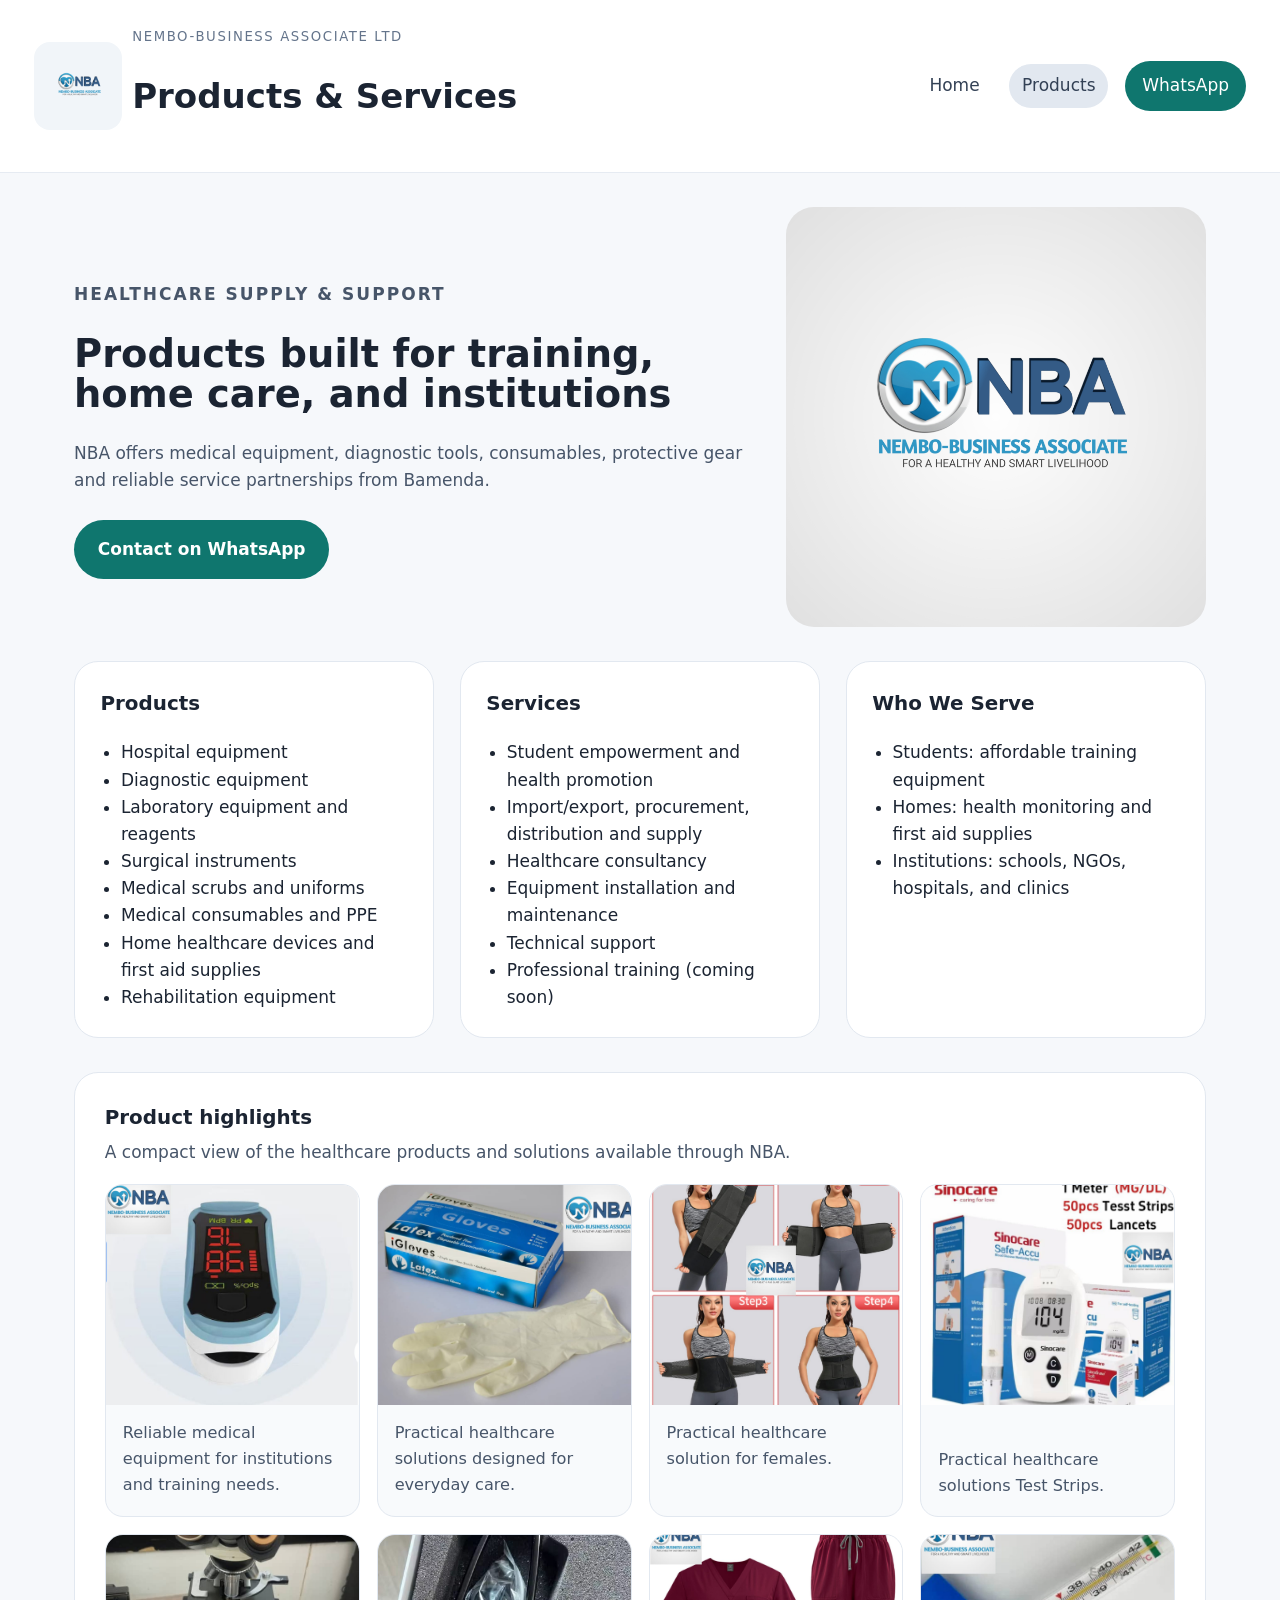
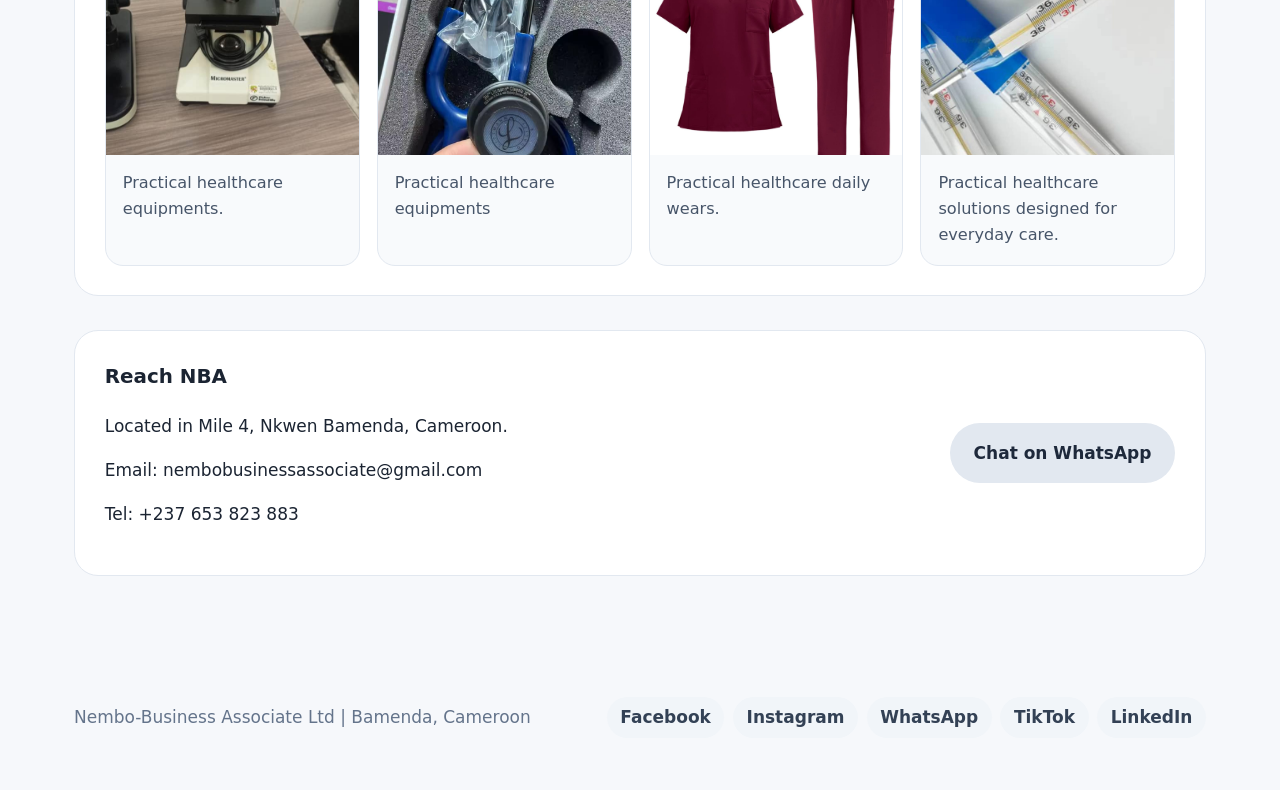
==== product.html @ 727a8948 "business portfolio site" ====
<!DOCTYPE html>
<html lang="en">
<head>
    <meta charset="UTF-8">
    <meta name="viewport" content="width=device-width, initial-scale=1.0">
    <title>NBA Products & Services</title>
    <link rel="stylesheet" href="product.css">
</head>
<body>
    <header class="site-header">
        <div class="brand">
            <img src="../Images/NBA/logo/1001466502.png" alt="NBA logo" class="logo">
            <div>
                <p class="eyebrow">Nembo-Business Associate Ltd</p>
                <h1>Products &amp; Services</h1>
            </div>
        </div>
        <nav>
            <a href="index.html" class="nav-link">Home</a>
            <a href="product.html" class="nav-link active">Products</a>
            <a href="https://wa.me/c/237653823883" class="nav-cta" target="_blank" rel="noopener">WhatsApp</a>
        </nav>
    </header>

    <main>
        <section class="hero">
            <div>
                <p class="tagline">Healthcare Supply &amp; Support</p>
                <h2>Products built for training, home care, and institutions</h2>
                <p>NBA offers medical equipment, diagnostic tools, consumables, protective gear and reliable service partnerships from Bamenda.</p>
                <a href="https://wa.me/c/237653823883" class="button" target="_blank" rel="noopener">Contact on WhatsApp</a>
            </div>
            <img src="../Images/NBA/logo/1001466498.jpg" alt="Healthcare supplies" class="hero-image">
        </section>

        <section class="info-grid">
            <article>
                <h3>Products</h3>
                <ul>
                    <li>Hospital equipment</li>
                    <li>Diagnostic equipment</li>
                    <li>Laboratory equipment and reagents</li>
                    <li>Surgical instruments</li>
                    <li>Medical scrubs and uniforms</li>
                    <li>Medical consumables and PPE</li>
                    <li>Home healthcare devices and first aid supplies</li>
                    <li>Rehabilitation equipment</li>
                </ul>
            </article>
            <article>
                <h3>Services</h3>
                <ul>
                    <li>Student empowerment and health promotion</li>
                    <li>Import/export, procurement, distribution and supply</li>
                    <li>Healthcare consultancy</li>
                    <li>Equipment installation and maintenance</li>
                    <li>Technical support</li>
                    <li>Professional training (coming soon)</li>
                </ul>
            </article>
            <article>
                <h3>Who We Serve</h3>
                <ul>
                    <li>Students: affordable training equipment</li>
                    <li>Homes: health monitoring and first aid supplies</li>
                    <li>Institutions: schools, NGOs, hospitals, and clinics</li>
                </ul>
            </article>
        </section>

        <section class="product-preview">
            <div class="preview-heading">
                <h3>Product highlights</h3>
                <p>A compact view of the healthcare products and solutions available through NBA.</p>
            </div>
            <div class="preview-grid">
                <figure class="preview-card">
                    <img src="../Images/NBA/6.jpg" alt="Healthcare equipment for clinics and training">
                    <figcaption>Reliable medical equipment for institutions and training needs.</figcaption>
                </figure>
                <figure class="preview-card">
                    <img src="../Images/NBA/5.jpg" alt="Healthcare support and services">
                    <figcaption>Practical healthcare solutions designed for everyday care.</figcaption>
                </figure>
                <figure class="preview-card">
                    <img src="../Images/NBA/9.jpg" alt="Healthcare support and services">
                    <figcaption>Practical healthcare solution for females.</figcaption>
                </figure>
                <figure class="preview-card">
                    <img src="../Images/NBA/10.jpg" alt="Healthcare support and services"><br>
                    <figcaption>Practical healthcare solutions Test Strips.</figcaption>
                </figure>
                <figure class="preview-card">
                    <img src="../Images/NBA/11.jpg" alt="Healthcare support and services">
                    <figcaption>Practical healthcare equipments.</figcaption>
                </figure>
                <figure class="preview-card">
                    <img src="../Images/NBA/12.jpg" alt="Healthcare support and services">
                    <figcaption>Practical healthcare equipments</figcaption>
                </figure>
                <figure class="preview-card">
                    <img src="../Images/NBA/15.jpg" alt="Healthcare support and services">
                    <figcaption>Practical healthcare  daily wears.</figcaption>
                </figure>
                <figure class="preview-card">
                    <img src="../Images/NBA/16.jpg" alt="Healthcare support and services">
                    <figcaption>Practical healthcare solutions designed for everyday care.</figcaption>
                </figure>
            </div>
        </section>

        <section class="contact-card">
            <div>
                <h3>Reach NBA</h3>
                <p>Located in Mile 4, Nkwen Bamenda, Cameroon.</p>
                <p>Email: nembobusinessassociate@gmail.com</p>
                <p>Tel: +237 653 823 883</p>
            </div>
            <a href="https://wa.me/c/237653823883" class="button button-secondary" target="_blank" rel="noopener">Chat on WhatsApp</a>
        </section>
    </main>

    <footer>
        <div class="footer-inner">
            <p>Nembo-Business Associate Ltd | Bamenda, Cameroon</p>
            <div class="social-links" aria-label="Social links">
                <a href="https://www.facebook.com/profile.php?id=61577928854134" class="social-link" target="_blank" rel="noopener">Facebook</a>
                <a href="https://www.instagram.com/nembo.business.a?igsh=cGY2MDh4c25hNTI1" class="social-link" target="_blank" rel="noopener">Instagram</a>
                <a href="https://wa.me/c/237653823883" class="social-link" target="_blank" rel="noopener">WhatsApp</a>
                <a href="https://vm.tiktok.com/ZS9rPEsD6EaJ1-4Q9JV/" class="social-link" target="_blank" rel="noopener">TikTok</a>
                <a href="https://www.linkedin.com/company/nembo-business-associate-nba/" class="social-link" target="_blank" rel="noopener">LinkedIn</a>
            </div>
        </div>
    </footer>

    <div id="lightbox" class="lightbox" aria-hidden="true">
        <button class="lightbox-close" type="button" aria-label="Close image">×</button>
        <img id="lightbox-image" src="" alt="Expanded view">
    </div>

    <script>
        const previewCards = document.querySelectorAll('.preview-card');
        const lightbox = document.getElementById('lightbox');
        const lightboxImage = document.getElementById('lightbox-image');
        const closeButton = document.querySelector('.lightbox-close');

        previewCards.forEach(card => {
            card.addEventListener('click', () => {
                const img = card.querySelector('img');
                lightboxImage.src = img.src;
                lightboxImage.alt = img.alt;
                lightbox.classList.add('active');
                lightbox.setAttribute('aria-hidden', 'false');
            });
        });

        const closeLightbox = () => {
            lightbox.classList.remove('active');
            lightbox.setAttribute('aria-hidden', 'true');
        };

        closeButton.addEventListener('click', closeLightbox);
        lightbox.addEventListener('click', closeLightbox);

        document.addEventListener('keydown', (event) => {
            if (event.key === 'Escape') {
                closeLightbox();
            }
        });
    </script>
</body>
</html>
---- product.css ----
:root {
    color-scheme: light;
    font-family: Inter, system-ui, -apple-system, BlinkMacSystemFont, 'Segoe UI', sans-serif;
    font-size: 17px;
    background: #f6f8fb;
    color: #1b2432;
    line-height: 1.6;
}

* {
    box-sizing: border-box;
}

body {
    margin: 0;
    min-height: 100vh;
}

img {
    max-width: 100%;
    display: block;
}

.site-header {
    display: flex;
    justify-content: space-between;
    align-items: center;
    padding: 1.5rem 2rem;
    gap: 1rem;
    background: #ffffff;
    border-bottom: 1px solid #e6ebf2;
    position: sticky;
    top: 0;
    z-index: 10;
}

.brand {
    display: flex;
    align-items: center;
    gap: 0.6rem;
}

.logo {
    width: 88px;
    border-radius: 16px;
    background: #f1f5f9;
    padding: 0.5rem;
}

.eyebrow {
    margin: 0 0 0.4rem;
    color: #64748b;
    text-transform: uppercase;
    letter-spacing: 0.12em;
    font-size: 0.78rem;
}

.site-header nav {
    display: flex;
    align-items: center;
    gap: 1rem;
    flex-wrap: wrap;
}

.nav-link {
    color: #334155;
    text-decoration: none;
    padding: 0.5rem 0.75rem;
    border-radius: 999px;
}

.nav-link:hover,
.nav-link.active {
    background: #e2e8f0;
}

.nav-cta {
    background: #0f766e;
    color: white;
    padding: 0.65rem 1rem;
    border-radius: 999px;
    text-decoration: none;
}

main {
    padding: 2rem;
    max-width: 1200px;
    margin: 0 auto;
}

.hero {
    display: grid;
    gap: 2rem;
    grid-template-columns: minmax(0, 1fr) 420px;
    align-items: center;
    margin-bottom: 2rem;
}

.tagline {
    color: #0f766e;
    font-weight: 700;
    text-transform: uppercase;
    letter-spacing: 0.12em;
    margin-bottom: 1rem;
}

.hero h2 {
    margin: 0;
    font-size: clamp(2rem, 3vw, 3rem);
    line-height: 1.05;
}

.hero p {
    max-width: 42rem;
    margin: 1.5rem 0;
    color: #475569;
}

.button,
.button-secondary {
    display: inline-flex;
    align-items: center;
    justify-content: center;
    padding: 0.95rem 1.4rem;
    border-radius: 999px;
    border: none;
    cursor: pointer;
    text-decoration: none;
    font-weight: 600;
}

.button {
    background: #0f766e;
    color: white;
}

.button-secondary {
    background: #e2e8f0;
    color: #1e293b;
}

.info-grid {
    display: grid;
    gap: 1.5rem;
    grid-template-columns: repeat(auto-fit, minmax(240px, 1fr));
    margin-bottom: 2rem;
}

article {
    padding: 1.5rem;
    border-radius: 24px;
    background: white;
    border: 1px solid #e2e8f0;
}

article h3 {
    margin-top: 0;
}

article ul {
    padding-left: 1.2rem;
    margin: 0.9rem 0 0 0;
}

.product-preview {
    background: white;
    border: 1px solid #e2e8f0;
    border-radius: 24px;
    padding: 1.75rem;
    margin-bottom: 2rem;
}

.preview-heading {
    margin-bottom: 1rem;
}

.preview-heading h3 {
    margin: 0 0 0.3rem;
}

.preview-heading p {
    margin: 0;
    color: #475569;
}

.preview-grid {
    display: grid;
    grid-template-columns: repeat(4, minmax(0, 1fr));
    gap: 1rem;
}

@media (max-width: 960px) {
    .preview-grid {
        grid-template-columns: repeat(2, minmax(0, 1fr));
    }
}

@media (max-width: 620px) {
    .preview-grid {
        grid-template-columns: 1fr;
    }
}

.preview-card {
    margin: 0;
    background: #f8fafc;
    border: 1px solid #e2e8f0;
    border-radius: 18px;
    overflow: hidden;
    transition: transform 0.25s ease, box-shadow 0.25s ease;
    cursor: pointer;
}

.preview-card:hover {
    transform: translateY(-6px) scale(1.02);
    box-shadow: 0 12px 24px rgba(15, 23, 42, 0.12);
}

.preview-card img {
    width: 100%;
    height: 220px;
    object-fit: cover;
    transition: transform 0.25s ease;
}

.preview-card:hover img {
    transform: scale(1.04);
}

.preview-card figcaption {
    padding: 0.9rem 1rem 1rem;
    color: #475569;
    font-size: 0.95rem;
}

.values-section,
.contact-card {
    background: white;
    border: 1px solid #e2e8f0;
    border-radius: 24px;
    padding: 1.75rem;
    margin-bottom: 2rem;
}

.contact-card {
    display: flex;
    justify-content: space-between;
    align-items: center;
    gap: 1rem;
    flex-wrap: wrap;
}

.contact-card h3 {
    margin-top: 0;
}

footer {
    padding: 1.5rem 2rem;
    text-align: center;
    color: #64748b;
}

.hero-image {
    border-radius: 28px;
    object-fit: cover;
    min-height: 320px;
    width: 100%;
}

@media (max-width: 860px) {
    .hero {
        grid-template-columns: 1fr;
    }

    .site-header {
        flex-direction: column;
        align-items: stretch;
    }

    .contact-card {
        flex-direction: column;
        align-items: flex-start;
    }
}

/* Footer social links */
.footer-inner {
    max-width: 1200px;
    margin: 0 auto;
    padding: 1rem 2rem;
    display: flex;
    align-items: center;
    justify-content: space-between;
    gap: 1rem;
    flex-wrap: wrap;
}
.social-links {
    display: flex;
    gap: 0.5rem;
    flex-wrap: wrap;
}
.social-link {
    color: #334155;
    text-decoration: none;
    padding: 0.4rem 0.8rem;
    border-radius: 999px;
    background: #f1f5f9;
    font-weight: 600;
}
.social-link:hover {
    background: #e2e8f0;
}

.lightbox {
    position: fixed;
    inset: 0;
    background: rgba(2, 6, 23, 0.86);
    display: none;
    align-items: center;
    justify-content: center;
    padding: 2rem;
    z-index: 1000;
}

.lightbox.active {
    display: flex;
}

.lightbox img {
    max-width: 100%;
    max-height: 85vh;
    border-radius: 18px;
    box-shadow: 0 20px 50px rgba(0, 0, 0, 0.35);
}

.lightbox-close {
    position: absolute;
    top: 1.5rem;
    right: 1.5rem;
    background: white;
    border: none;
    width: 42px;
    height: 42px;
    border-radius: 50%;
    font-size: 1.5rem;
    cursor: pointer;
}
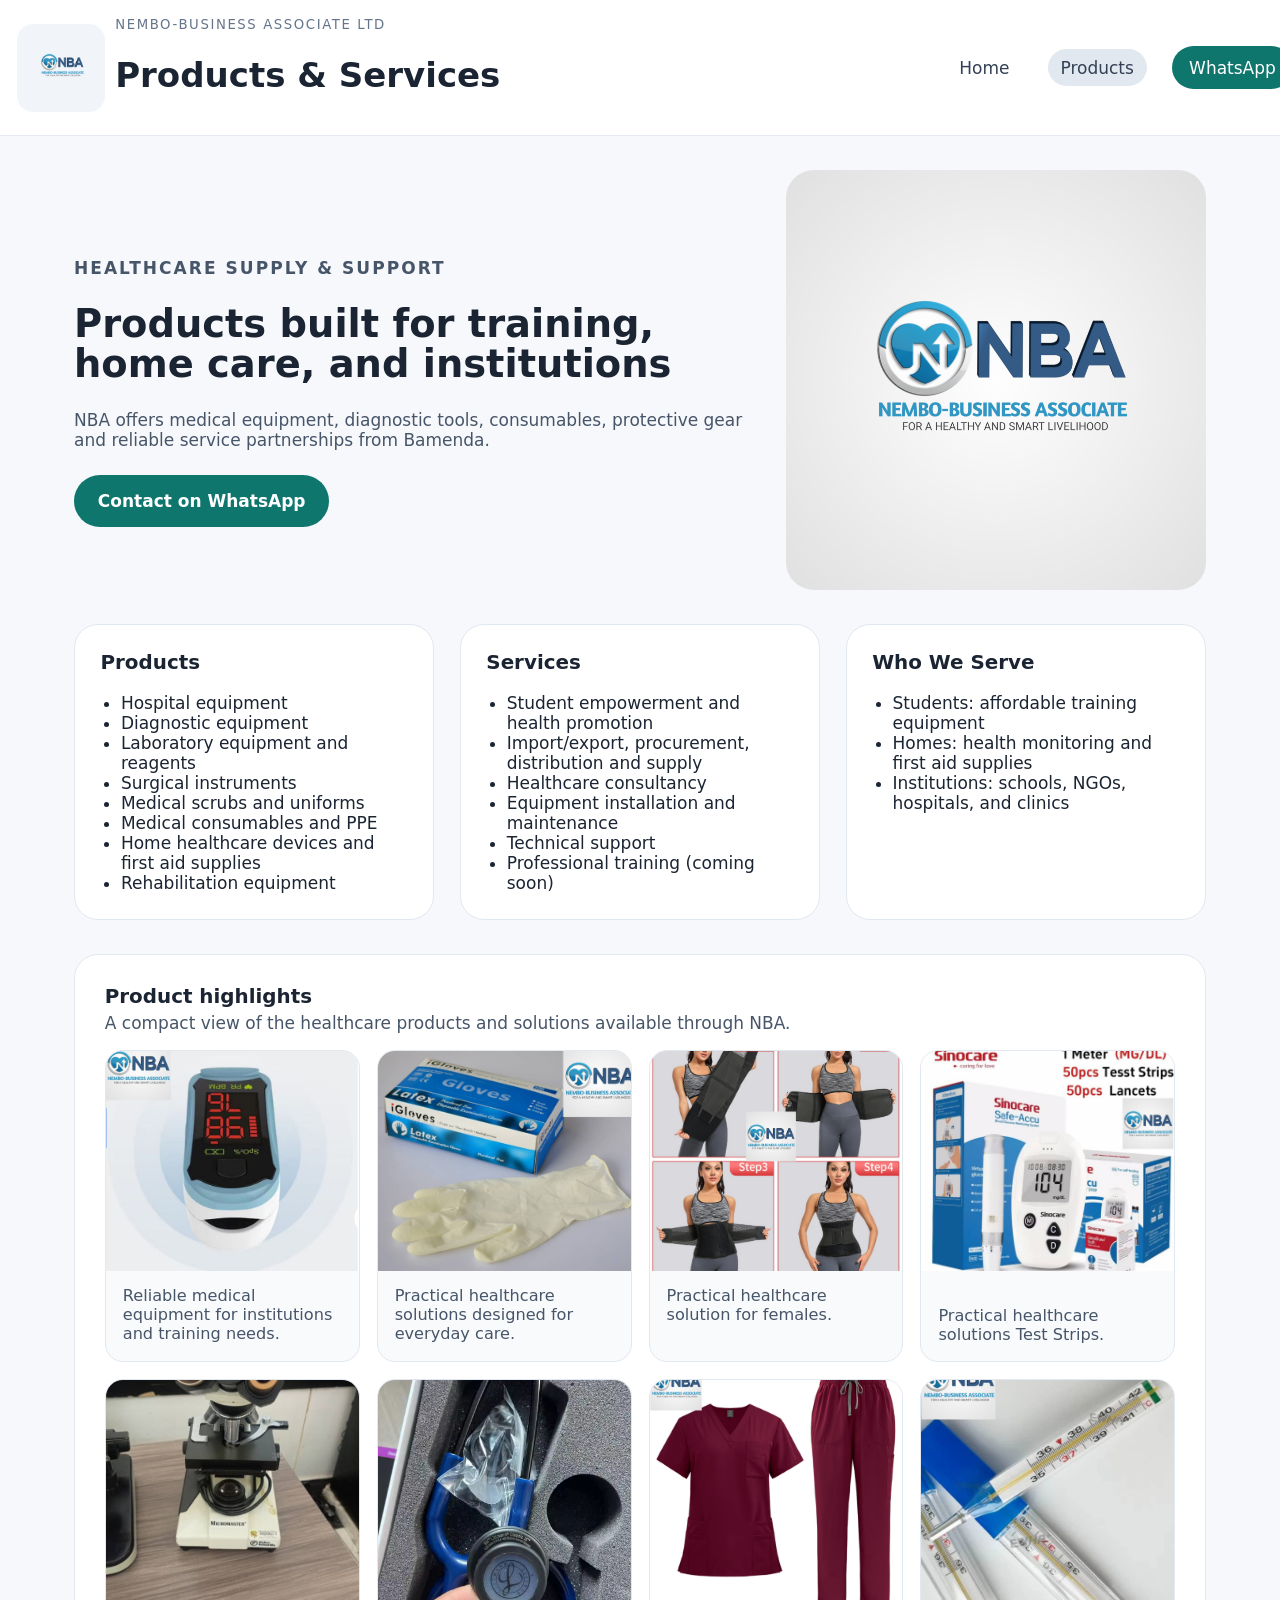
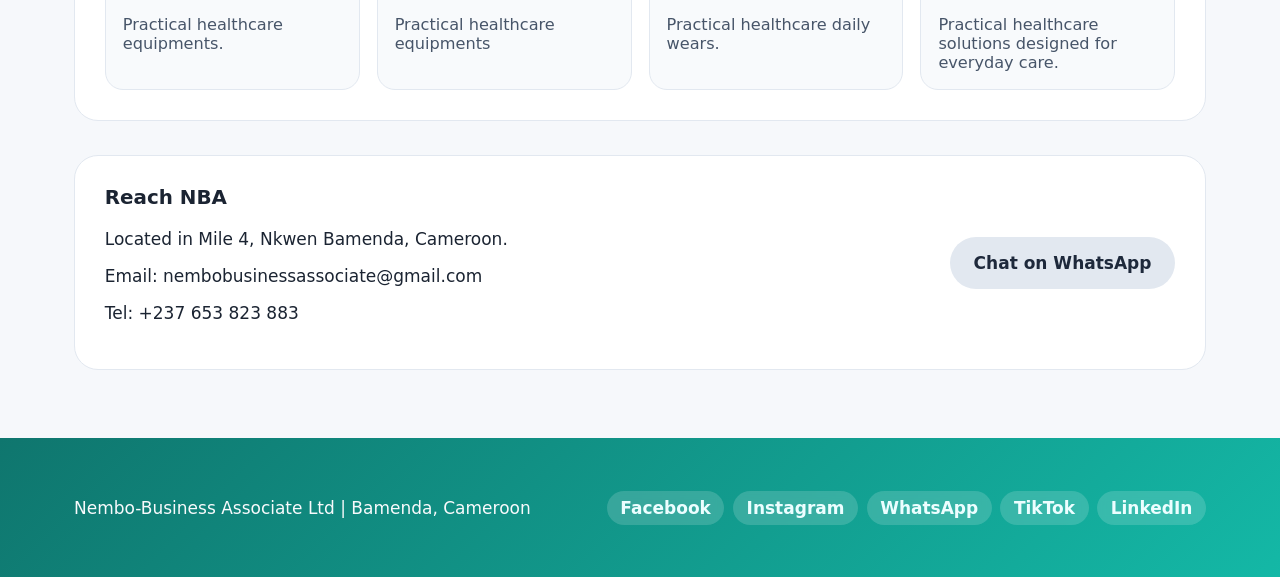
==== commit 2e99f09a: "Did few code changes" ====
--- a/product.html
+++ b/product.html
@@ -15,11 +15,17 @@
                 <h1>Products &amp; Services</h1>
             </div>
         </div>
-        <nav>
+        <button class="menu-toggle" type="button" aria-expanded="false" aria-controls="mobile-nav-panel" aria-label="Toggle navigation menu">
+            <span></span>
+            <span></span>
+            <span></span>
+        </button>
+        <nav class="site-nav" id="mobile-nav-panel" aria-label="Primary navigation">
             <a href="index.html" class="nav-link">Home</a>
             <a href="product.html" class="nav-link active">Products</a>
             <a href="https://wa.me/c/237653823883" class="nav-cta" target="_blank" rel="noopener">WhatsApp</a>
         </nav>
+        <div class="nav-overlay" aria-hidden="true"></div>
     </header>
 
     <main>
@@ -133,6 +139,36 @@
         </div>
     </footer>
 
+    <script>
+        const menuToggle = document.querySelector('.menu-toggle');
+        const siteNav = document.querySelector('.site-nav');
+        const navOverlay = document.querySelector('.nav-overlay');
+
+        if (menuToggle && siteNav && navOverlay) {
+            const closeNav = () => {
+                siteNav.classList.remove('open');
+                menuToggle.setAttribute('aria-expanded', 'false');
+                navOverlay.classList.remove('active');
+                document.body.style.overflow = '';
+            };
+
+            menuToggle.addEventListener('click', () => {
+                const isOpen = siteNav.classList.toggle('open');
+                menuToggle.setAttribute('aria-expanded', String(isOpen));
+                navOverlay.classList.toggle('active', isOpen);
+                document.body.style.overflow = isOpen ? 'hidden' : '';
+            });
+
+            navOverlay.addEventListener('click', closeNav);
+            siteNav.querySelectorAll('a').forEach(link => link.addEventListener('click', closeNav));
+            document.addEventListener('keydown', (event) => {
+                if (event.key === 'Escape') {
+                    closeNav();
+                }
+            });
+        }
+    </script>
+
     <div id="lightbox" class="lightbox" aria-hidden="true">
         <button class="lightbox-close" type="button" aria-label="Close image">×</button>
         <img id="lightbox-image" src="" alt="Expanded view">
--- a/product.css
+++ b/product.css
@@ -4,7 +4,7 @@
     font-size: 17px;
     background: #f6f8fb;
     color: #1b2432;
-    line-height: 1.6;
+    /* line-height: 1.6; */
 }
 
 * {
@@ -14,6 +14,7 @@
 body {
     margin: 0;
     min-height: 100vh;
+    overflow-x: hidden;
 }
 
 img {
@@ -23,9 +24,10 @@
 
 .site-header {
     display: flex;
+    height: 8rem;
     justify-content: space-between;
     align-items: center;
-    padding: 1.5rem 2rem;
+    padding: 1rem 1rem;
     gap: 1rem;
     background: #ffffff;
     border-bottom: 1px solid #e6ebf2;
@@ -55,11 +57,34 @@
     font-size: 0.78rem;
 }
 
-.site-header nav {
-    display: flex;
-    align-items: center;
-    gap: 1rem;
+.site-header .site-nav {
+    display: flex;
+    align-items: center;
+    gap: 1.5rem;
     flex-wrap: wrap;
+    margin-right: -28rem;
+}
+
+.menu-toggle {
+    display: none;
+    flex-direction: column;
+    justify-content: center;
+    gap: 0.25rem;
+    width: 44px;
+    height: 44px;
+    border: none;
+    border-radius: 50%;
+    background: #f1f5f9;
+    cursor: pointer;
+    padding: 0;
+}
+
+.menu-toggle span {
+    display: block;
+    width: 20px;
+    height: 2px;
+    background: #0f172a;
+    margin: 0 auto;
 }
 
 .nav-link {
@@ -67,6 +92,7 @@
     text-decoration: none;
     padding: 0.5rem 0.75rem;
     border-radius: 999px;
+
 }
 
 .nav-link:hover,
@@ -257,7 +283,8 @@
 footer {
     padding: 1.5rem 2rem;
     text-align: center;
-    color: #64748b;
+    background: linear-gradient(135deg, #0f766e 0%, #14b8a6 100%);
+    color: #f8fafc;
 }
 
 .hero-image {
@@ -268,18 +295,152 @@
 }
 
 @media (max-width: 860px) {
+    main {
+        padding: 1.25rem;
+    }
+
     .hero {
         grid-template-columns: 1fr;
+        gap: 1.25rem;
     }
 
     .site-header {
+        flex-direction: row;
+        align-items: center;
+        padding: 1rem 1.1rem;
+    }
+
+    .brand {
+        width: 100%;
+    }
+
+    .menu-toggle {
+        display: inline-flex;
+        flex-shrink: 0;
+    }
+
+    .site-header .site-nav {
+        position: fixed;
+        top: 0;
+        left: 0;
+        height: 100vh;
+        width: min(82vw, 280px);
+        padding: 5rem 1.25rem 1.25rem;
         flex-direction: column;
-        align-items: stretch;
+        align-items: flex-start;
+        background: #ffffff;
+        box-shadow: 0 20px 40px rgba(15, 23, 42, 0.18);
+        transform: translateX(-100%);
+        transition: transform 0.25s ease;
+        z-index: 90;
+        pointer-events: none;
+    }
+
+    .site-header .site-nav.open {
+        transform: translateX(0);
+        pointer-events: auto;
+    }
+
+    .site-header .site-nav .nav-link,
+    .site-header .site-nav .nav-cta {
+        width: 100%;
+    }
+
+    .nav-overlay {
+        position: fixed;
+        inset: 0;
+        background: rgba(2, 6, 23, 0.45);
+        z-index: 80;
+        opacity: 0;
+        visibility: hidden;
+        transition: opacity 0.25s ease, visibility 0.25s ease;
+    }
+
+    .nav-overlay.active {
+        opacity: 1;
+        visibility: visible;
     }
 
     .contact-card {
         flex-direction: column;
         align-items: flex-start;
+    }
+}
+
+@media (max-width: 640px) {
+    body {
+        font-size: 15px;
+    }
+
+    main {
+        padding: 1rem;
+    }
+
+    .site-header {
+        padding: 0.9rem 1rem;
+    }
+
+    .brand {
+        gap: 0.75rem;
+        align-items: flex-start;
+    }
+
+    .logo {
+        width: 64px;
+    }
+
+    .brand h1 {
+        font-size: 1.05rem;
+        line-height: 1.3;
+    }
+
+    .eyebrow {
+        font-size: 0.7rem;
+    }
+
+    .site-header .site-nav {
+        gap: 0.5rem;
+    }
+
+    .nav-link,
+    .nav-cta {
+        padding: 0.5rem 0.75rem;
+        font-size: 0.95rem;
+    }
+
+    .hero h2 {
+        font-size: 1.8rem;
+    }
+
+    .hero p {
+        margin: 1rem 0;
+    }
+
+    .button,
+    .button-secondary {
+        width: 100%;
+    }
+
+    .info-grid,
+    .preview-grid {
+        grid-template-columns: 1fr;
+    }
+
+    .hero-image {
+        min-height: 220px;
+    }
+
+    .footer-inner {
+        padding: 1rem;
+    }
+
+    .social-links {
+        gap: 0.4rem;
+    }
+
+    .social-link {
+        padding: 0.35rem 0.7rem;
+        font-size: 0.9rem;
     }
 }
 
@@ -300,15 +461,17 @@
     flex-wrap: wrap;
 }
 .social-link {
-    color: #334155;
+    color: #ecfeff;
     text-decoration: none;
     padding: 0.4rem 0.8rem;
     border-radius: 999px;
-    background: #f1f5f9;
+    background: rgba(255, 255, 255, 0.16);
     font-weight: 600;
+    backdrop-filter: blur(4px);
 }
 .social-link:hover {
-    background: #e2e8f0;
+    background: rgba(255, 255, 255, 0.28);
+    color: white;
 }
 
 .lightbox {
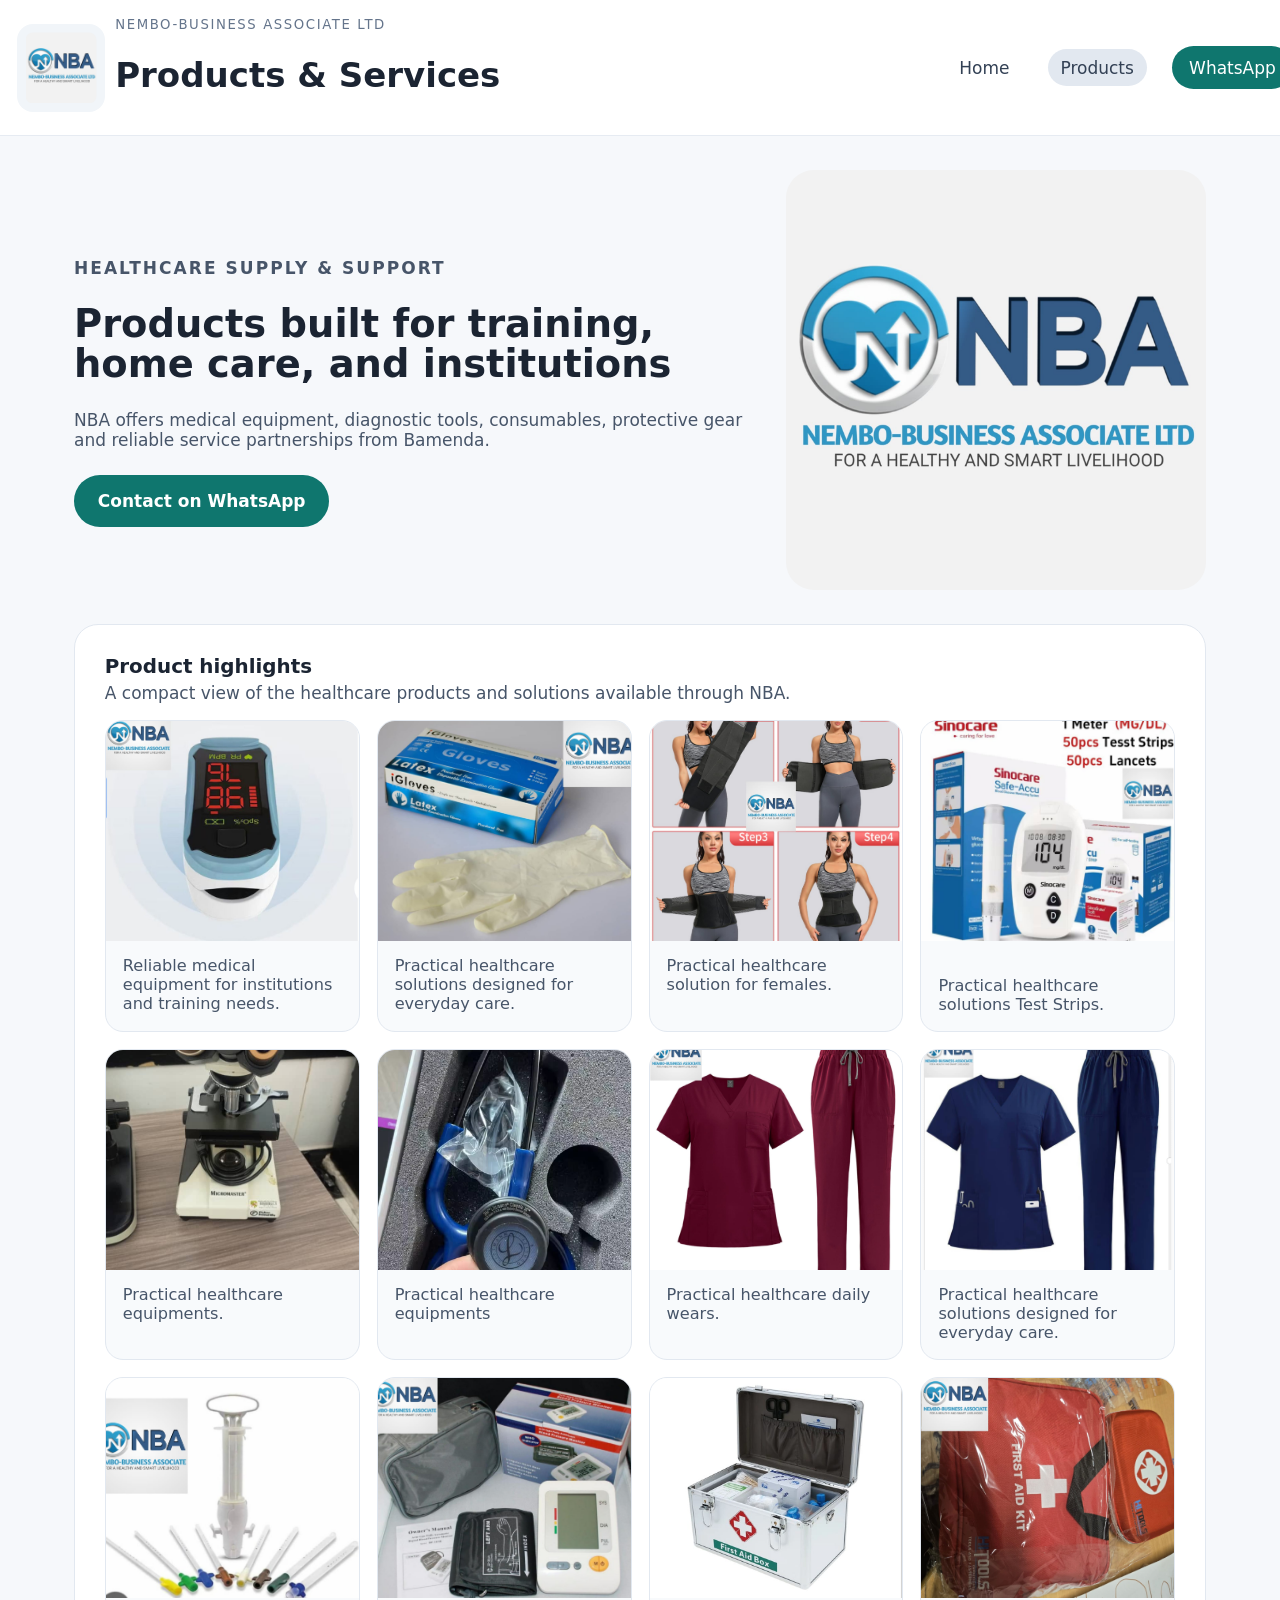
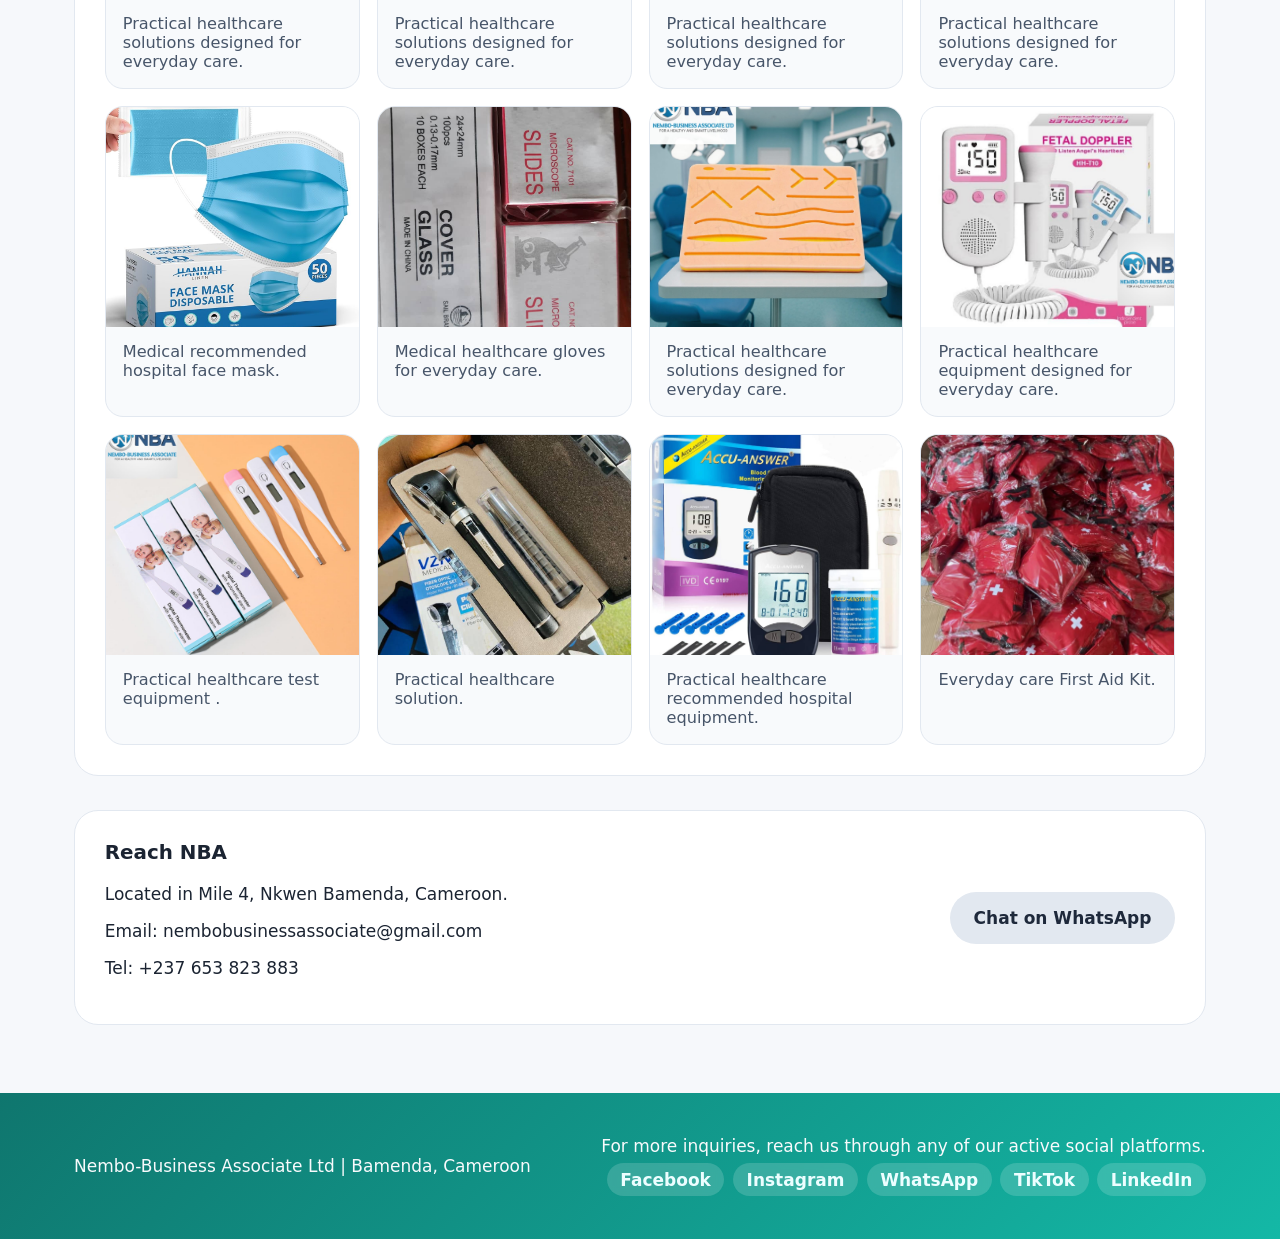
==== commit 385351a3: "Completed the business porfolio site" ====
--- a/product.html
+++ b/product.html
@@ -9,7 +9,7 @@
 <body>
     <header class="site-header">
         <div class="brand">
-            <img src="../Images/NBA/logo/1001466502.png" alt="NBA logo" class="logo">
+            <img src="./Images/NBA/main-logo.jpeg" alt="NBA logo" class="logo">
             <div>
                 <p class="eyebrow">Nembo-Business Associate Ltd</p>
                 <h1>Products &amp; Services</h1>
@@ -36,43 +36,9 @@
                 <p>NBA offers medical equipment, diagnostic tools, consumables, protective gear and reliable service partnerships from Bamenda.</p>
                 <a href="https://wa.me/c/237653823883" class="button" target="_blank" rel="noopener">Contact on WhatsApp</a>
             </div>
-            <img src="../Images/NBA/logo/1001466498.jpg" alt="Healthcare supplies" class="hero-image">
+            <img src="./Images/NBA/main-logo.jpeg" alt="Healthcare supplies" class="hero-image">
         </section>
 
-        <section class="info-grid">
-            <article>
-                <h3>Products</h3>
-                <ul>
-                    <li>Hospital equipment</li>
-                    <li>Diagnostic equipment</li>
-                    <li>Laboratory equipment and reagents</li>
-                    <li>Surgical instruments</li>
-                    <li>Medical scrubs and uniforms</li>
-                    <li>Medical consumables and PPE</li>
-                    <li>Home healthcare devices and first aid supplies</li>
-                    <li>Rehabilitation equipment</li>
-                </ul>
-            </article>
-            <article>
-                <h3>Services</h3>
-                <ul>
-                    <li>Student empowerment and health promotion</li>
-                    <li>Import/export, procurement, distribution and supply</li>
-                    <li>Healthcare consultancy</li>
-                    <li>Equipment installation and maintenance</li>
-                    <li>Technical support</li>
-                    <li>Professional training (coming soon)</li>
-                </ul>
-            </article>
-            <article>
-                <h3>Who We Serve</h3>
-                <ul>
-                    <li>Students: affordable training equipment</li>
-                    <li>Homes: health monitoring and first aid supplies</li>
-                    <li>Institutions: schools, NGOs, hospitals, and clinics</li>
-                </ul>
-            </article>
-        </section>
 
         <section class="product-preview">
             <div class="preview-heading">
@@ -107,10 +73,55 @@
                 <figure class="preview-card">
                     <img src="../Images/NBA/15.jpg" alt="Healthcare support and services">
                     <figcaption>Practical healthcare  daily wears.</figcaption>
-                </figure>
-                <figure class="preview-card">
-                    <img src="../Images/NBA/16.jpg" alt="Healthcare support and services">
-                    <figcaption>Practical healthcare solutions designed for everyday care.</figcaption>
+                </figure><figure class="preview-card">
+                    <img src="../Images/NBA/19.jpg" alt="Healthcare support and services">
+                    <figcaption>Practical healthcare solutions designed for everyday care.</figcaption>
+                </figure>
+                
+                <figure class="preview-card">
+                    <img src="../Images/NBA/f.jpeg" alt="Healthcare support and services">
+                    <figcaption>Practical healthcare solutions designed for everyday care.</figcaption>
+                </figure>
+                <figure class="preview-card">
+                    <img src="../Images/NBA/armset.jpeg" alt="Healthcare support and services">
+                    <figcaption>Practical healthcare solutions designed for everyday care.</figcaption>
+                </figure>
+                <figure class="preview-card">
+                    <img src="../Images/NBA/F-aid-box.jpeg" alt="Healthcare support and services">
+                    <figcaption>Practical healthcare solutions designed for everyday care.</figcaption>
+                </figure><figure class="preview-card">
+                    <img src="../Images/NBA/F-Aid-Kit.jpeg" alt="Healthcare support and services">
+                    <figcaption>Practical healthcare solutions designed for everyday care.</figcaption>
+                </figure>
+                <figure class="preview-card">
+                    <img src="../Images/NBA/fmask.jpeg" alt="Healthcare support and services">
+                    <figcaption>Medical recommended hospital face mask.</figcaption>
+                </figure>
+                <figure class="preview-card">
+                    <img src="../Images/NBA/gloves.jpeg" alt="Healthcare support and services">
+                    <figcaption>Medical healthcare gloves for everyday care.</figcaption>
+                </figure><figure class="preview-card">
+                    <img src="../Images/NBA/sil.jpeg" alt="Healthcare support and services">
+                    <figcaption>Practical healthcare solutions designed for everyday care.</figcaption>
+                </figure>
+                <figure class="preview-card">
+                    <img src="../Images/NBA/heartbeat.jpeg" alt="Healthcare support and services">
+                    <figcaption>Practical healthcare equipment designed for everyday care.</figcaption>
+                </figure>
+                <figure class="preview-card">
+                    <img src="../Images/NBA/thermo.jpeg" alt="Healthcare support and services">
+                    <figcaption>Practical healthcare  test equipment .</figcaption>
+                </figure>
+                <figure class="preview-card">
+                    <img src="../Images/NBA/othoscope.jpeg" alt="Healthcare support and services">
+                    <figcaption>Practical healthcare solution.</figcaption>
+                </figure>
+                <figure class="preview-card">
+                    <img src="../Images/NBA/acu.b.jpeg" alt="Healthcare support and services">
+                    <figcaption>Practical healthcare recommended hospital equipment.</figcaption>
+                </figure><figure class="preview-card">
+                    <img src="../Images/NBA/KitSet.jpeg" alt="Healthcare support and services">
+                    <figcaption>Everyday care First Aid Kit.</figcaption>
                 </figure>
             </div>
         </section>
@@ -128,13 +139,18 @@
 
     <footer>
         <div class="footer-inner">
-            <p>Nembo-Business Associate Ltd | Bamenda, Cameroon</p>
-            <div class="social-links" aria-label="Social links">
-                <a href="https://www.facebook.com/profile.php?id=61577928854134" class="social-link" target="_blank" rel="noopener">Facebook</a>
-                <a href="https://www.instagram.com/nembo.business.a?igsh=cGY2MDh4c25hNTI1" class="social-link" target="_blank" rel="noopener">Instagram</a>
-                <a href="https://wa.me/c/237653823883" class="social-link" target="_blank" rel="noopener">WhatsApp</a>
-                <a href="https://vm.tiktok.com/ZS9rPEsD6EaJ1-4Q9JV/" class="social-link" target="_blank" rel="noopener">TikTok</a>
-                <a href="https://www.linkedin.com/company/nembo-business-associate-nba/" class="social-link" target="_blank" rel="noopener">LinkedIn</a>
+            <div class="footer-left">
+                <p>Nembo-Business Associate Ltd | Bamenda, Cameroon</p>
+            </div>
+            <div class="footer-right">
+                <p class="footer-note">For more inquiries, reach us through any of our active social platforms.</p>
+                <div class="social-links" aria-label="Social links">
+                    <a href="https://www.facebook.com/profile.php?id=61577928854134" class="social-link" target="_blank" rel="noopener">Facebook</a>
+                    <a href="https://www.instagram.com/nembo.business.a?igsh=cGY2MDh4c25hNTI1" class="social-link" target="_blank" rel="noopener">Instagram</a>
+                    <a href="https://wa.me/c/237653823883" class="social-link" target="_blank" rel="noopener">WhatsApp</a>
+                    <a href="https://vm.tiktok.com/ZS9rPEsD6EaJ1-4Q9JV/" class="social-link" target="_blank" rel="noopener">TikTok</a>
+                    <a href="https://www.linkedin.com/company/nembo-business-associate-nba/" class="social-link" target="_blank" rel="noopener">LinkedIn</a>
+                </div>
             </div>
         </div>
     </footer>
--- a/product.css
+++ b/product.css
@@ -455,10 +455,28 @@
     gap: 1rem;
     flex-wrap: wrap;
 }
+
+.footer-left,
+.footer-right {
+    display: flex;
+    flex-direction: column;
+    align-items: flex-start;
+}
+
+.footer-right {
+    align-items: flex-end;
+}
+
+.footer-note {
+    margin: 0 0 0.4rem;
+    text-align: right;
+}
+
 .social-links {
     display: flex;
     gap: 0.5rem;
     flex-wrap: wrap;
+    justify-content: flex-end;
 }
 .social-link {
     color: #ecfeff;
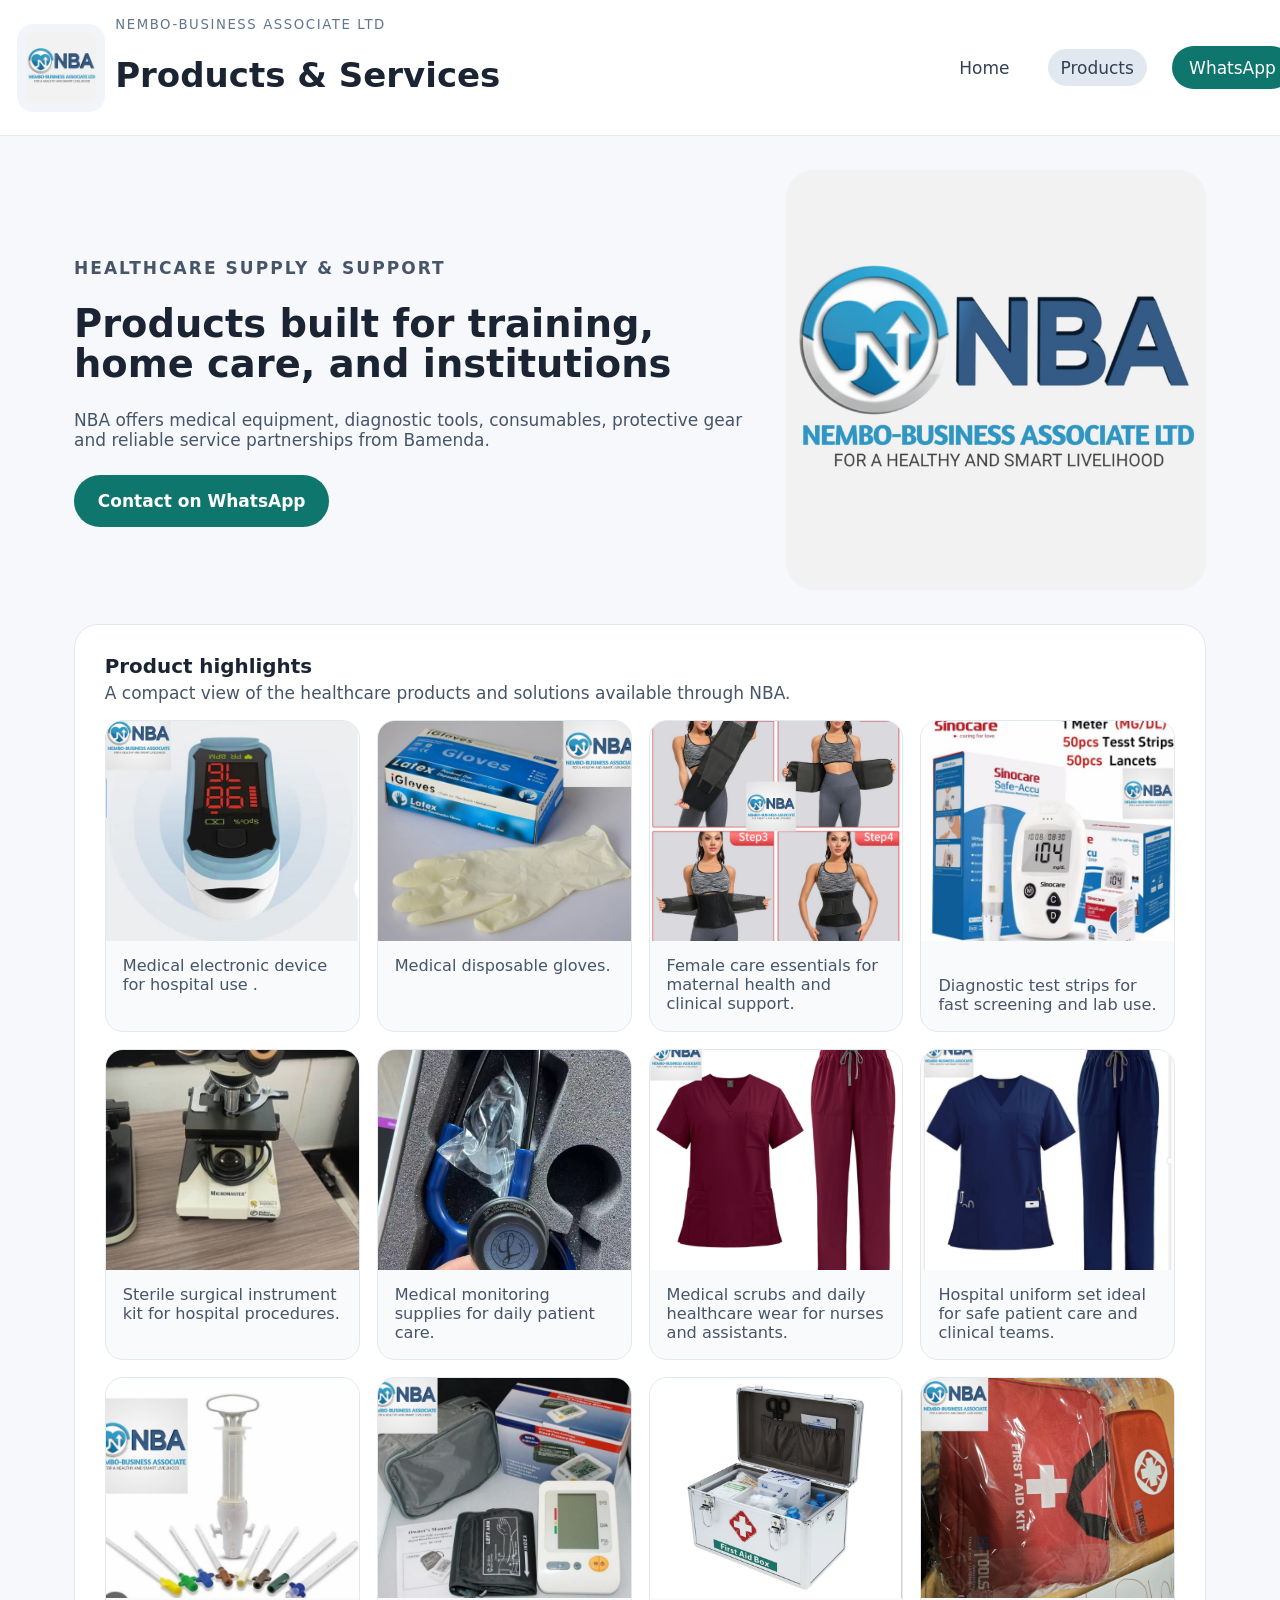
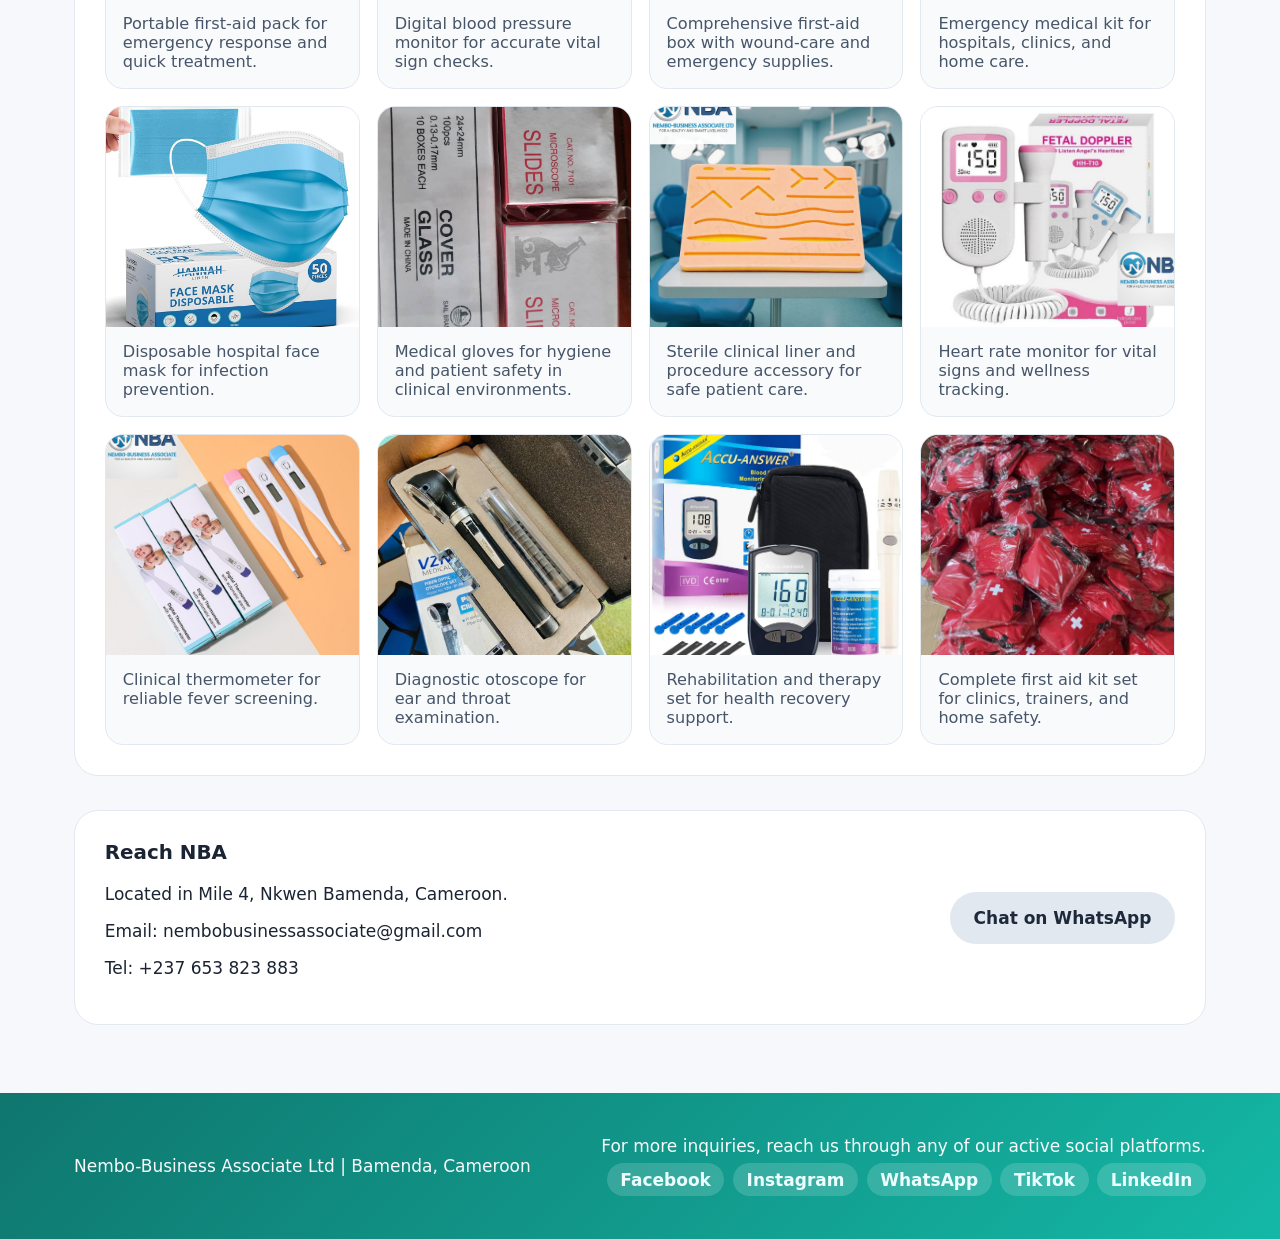
==== commit ed8fed12: "adjusted catalog descriptions" ====
--- a/product.html
+++ b/product.html
@@ -48,80 +48,83 @@
             <div class="preview-grid">
                 <figure class="preview-card">
                     <img src="../Images/NBA/6.jpg" alt="Healthcare equipment for clinics and training">
-                    <figcaption>Reliable medical equipment for institutions and training needs.</figcaption>
+                    <figcaption>Medical electronic device for hospital use .</figcaption>
                 </figure>
                 <figure class="preview-card">
                     <img src="../Images/NBA/5.jpg" alt="Healthcare support and services">
-                    <figcaption>Practical healthcare solutions designed for everyday care.</figcaption>
+                    <figcaption>Medical disposable gloves.</figcaption>
                 </figure>
                 <figure class="preview-card">
                     <img src="../Images/NBA/9.jpg" alt="Healthcare support and services">
-                    <figcaption>Practical healthcare solution for females.</figcaption>
+                    <figcaption>Female care essentials for maternal health and clinical support.</figcaption>
                 </figure>
                 <figure class="preview-card">
                     <img src="../Images/NBA/10.jpg" alt="Healthcare support and services"><br>
-                    <figcaption>Practical healthcare solutions Test Strips.</figcaption>
+                    <figcaption>Diagnostic test strips for fast screening and lab use.</figcaption>
                 </figure>
                 <figure class="preview-card">
                     <img src="../Images/NBA/11.jpg" alt="Healthcare support and services">
-                    <figcaption>Practical healthcare equipments.</figcaption>
+                    <figcaption>Sterile surgical instrument kit for hospital procedures.</figcaption>
                 </figure>
                 <figure class="preview-card">
                     <img src="../Images/NBA/12.jpg" alt="Healthcare support and services">
-                    <figcaption>Practical healthcare equipments</figcaption>
+                    <figcaption>Medical monitoring supplies for daily patient care.</figcaption>
                 </figure>
                 <figure class="preview-card">
                     <img src="../Images/NBA/15.jpg" alt="Healthcare support and services">
-                    <figcaption>Practical healthcare  daily wears.</figcaption>
-                </figure><figure class="preview-card">
+                    <figcaption>Medical scrubs and daily healthcare wear for nurses and assistants.</figcaption>
+                </figure>
+                <figure class="preview-card">
                     <img src="../Images/NBA/19.jpg" alt="Healthcare support and services">
-                    <figcaption>Practical healthcare solutions designed for everyday care.</figcaption>
-                </figure>
-                
+                    <figcaption>Hospital uniform set ideal for safe patient care and clinical teams.</figcaption>
+                </figure>
                 <figure class="preview-card">
                     <img src="../Images/NBA/f.jpeg" alt="Healthcare support and services">
-                    <figcaption>Practical healthcare solutions designed for everyday care.</figcaption>
+                    <figcaption>Portable first-aid pack for emergency response and quick treatment.</figcaption>
                 </figure>
                 <figure class="preview-card">
                     <img src="../Images/NBA/armset.jpeg" alt="Healthcare support and services">
-                    <figcaption>Practical healthcare solutions designed for everyday care.</figcaption>
+                    <figcaption>Digital blood pressure monitor for accurate vital sign checks.</figcaption>
                 </figure>
                 <figure class="preview-card">
                     <img src="../Images/NBA/F-aid-box.jpeg" alt="Healthcare support and services">
-                    <figcaption>Practical healthcare solutions designed for everyday care.</figcaption>
-                </figure><figure class="preview-card">
+                    <figcaption>Comprehensive first-aid box with wound-care and emergency supplies.</figcaption>
+                </figure>
+                <figure class="preview-card">
                     <img src="../Images/NBA/F-Aid-Kit.jpeg" alt="Healthcare support and services">
-                    <figcaption>Practical healthcare solutions designed for everyday care.</figcaption>
+                    <figcaption>Emergency medical kit for hospitals, clinics, and home care.</figcaption>
                 </figure>
                 <figure class="preview-card">
                     <img src="../Images/NBA/fmask.jpeg" alt="Healthcare support and services">
-                    <figcaption>Medical recommended hospital face mask.</figcaption>
+                    <figcaption>Disposable hospital face mask for infection prevention.</figcaption>
                 </figure>
                 <figure class="preview-card">
                     <img src="../Images/NBA/gloves.jpeg" alt="Healthcare support and services">
-                    <figcaption>Medical healthcare gloves for everyday care.</figcaption>
-                </figure><figure class="preview-card">
+                    <figcaption>Medical gloves for hygiene and patient safety in clinical environments.</figcaption>
+                </figure>
+                <figure class="preview-card">
                     <img src="../Images/NBA/sil.jpeg" alt="Healthcare support and services">
-                    <figcaption>Practical healthcare solutions designed for everyday care.</figcaption>
+                    <figcaption>Sterile clinical liner and procedure accessory for safe patient care.</figcaption>
                 </figure>
                 <figure class="preview-card">
                     <img src="../Images/NBA/heartbeat.jpeg" alt="Healthcare support and services">
-                    <figcaption>Practical healthcare equipment designed for everyday care.</figcaption>
+                    <figcaption>Heart rate monitor for vital signs and wellness tracking.</figcaption>
                 </figure>
                 <figure class="preview-card">
                     <img src="../Images/NBA/thermo.jpeg" alt="Healthcare support and services">
-                    <figcaption>Practical healthcare  test equipment .</figcaption>
+                    <figcaption>Clinical thermometer for reliable fever screening.</figcaption>
                 </figure>
                 <figure class="preview-card">
                     <img src="../Images/NBA/othoscope.jpeg" alt="Healthcare support and services">
-                    <figcaption>Practical healthcare solution.</figcaption>
+                    <figcaption>Diagnostic otoscope for ear and throat examination.</figcaption>
                 </figure>
                 <figure class="preview-card">
                     <img src="../Images/NBA/acu.b.jpeg" alt="Healthcare support and services">
-                    <figcaption>Practical healthcare recommended hospital equipment.</figcaption>
-                </figure><figure class="preview-card">
+                    <figcaption>Rehabilitation and therapy set for health recovery support.</figcaption>
+                </figure>
+                <figure class="preview-card">
                     <img src="../Images/NBA/KitSet.jpeg" alt="Healthcare support and services">
-                    <figcaption>Everyday care First Aid Kit.</figcaption>
+                    <figcaption>Complete first aid kit set for clinics, trainers, and home safety.</figcaption>
                 </figure>
             </div>
         </section>
--- a/product.css
+++ b/product.css
@@ -478,6 +478,42 @@
     flex-wrap: wrap;
     justify-content: flex-end;
 }
+
+@media (max-width: 640px) {
+    .footer-inner {
+        flex-direction: column;
+        align-items: flex-start;
+        justify-content: flex-start;
+        text-align: left;
+        padding: 1rem;
+    }
+
+    .footer-left,
+    .footer-right {
+        width: 100%;
+        align-items: flex-start;
+    }
+
+    .footer-right {
+        margin-top: 1rem;
+    }
+
+    .footer-note {
+        text-align: left;
+        margin-bottom: 0.8rem;
+    }
+
+    .social-links {
+        justify-content: flex-start;
+        width: 100%;
+        gap: 0.5rem;
+    }
+
+    .social-link {
+        flex: 1 1 auto;
+        text-align: center;
+    }
+}
 .social-link {
     color: #ecfeff;
     text-decoration: none;
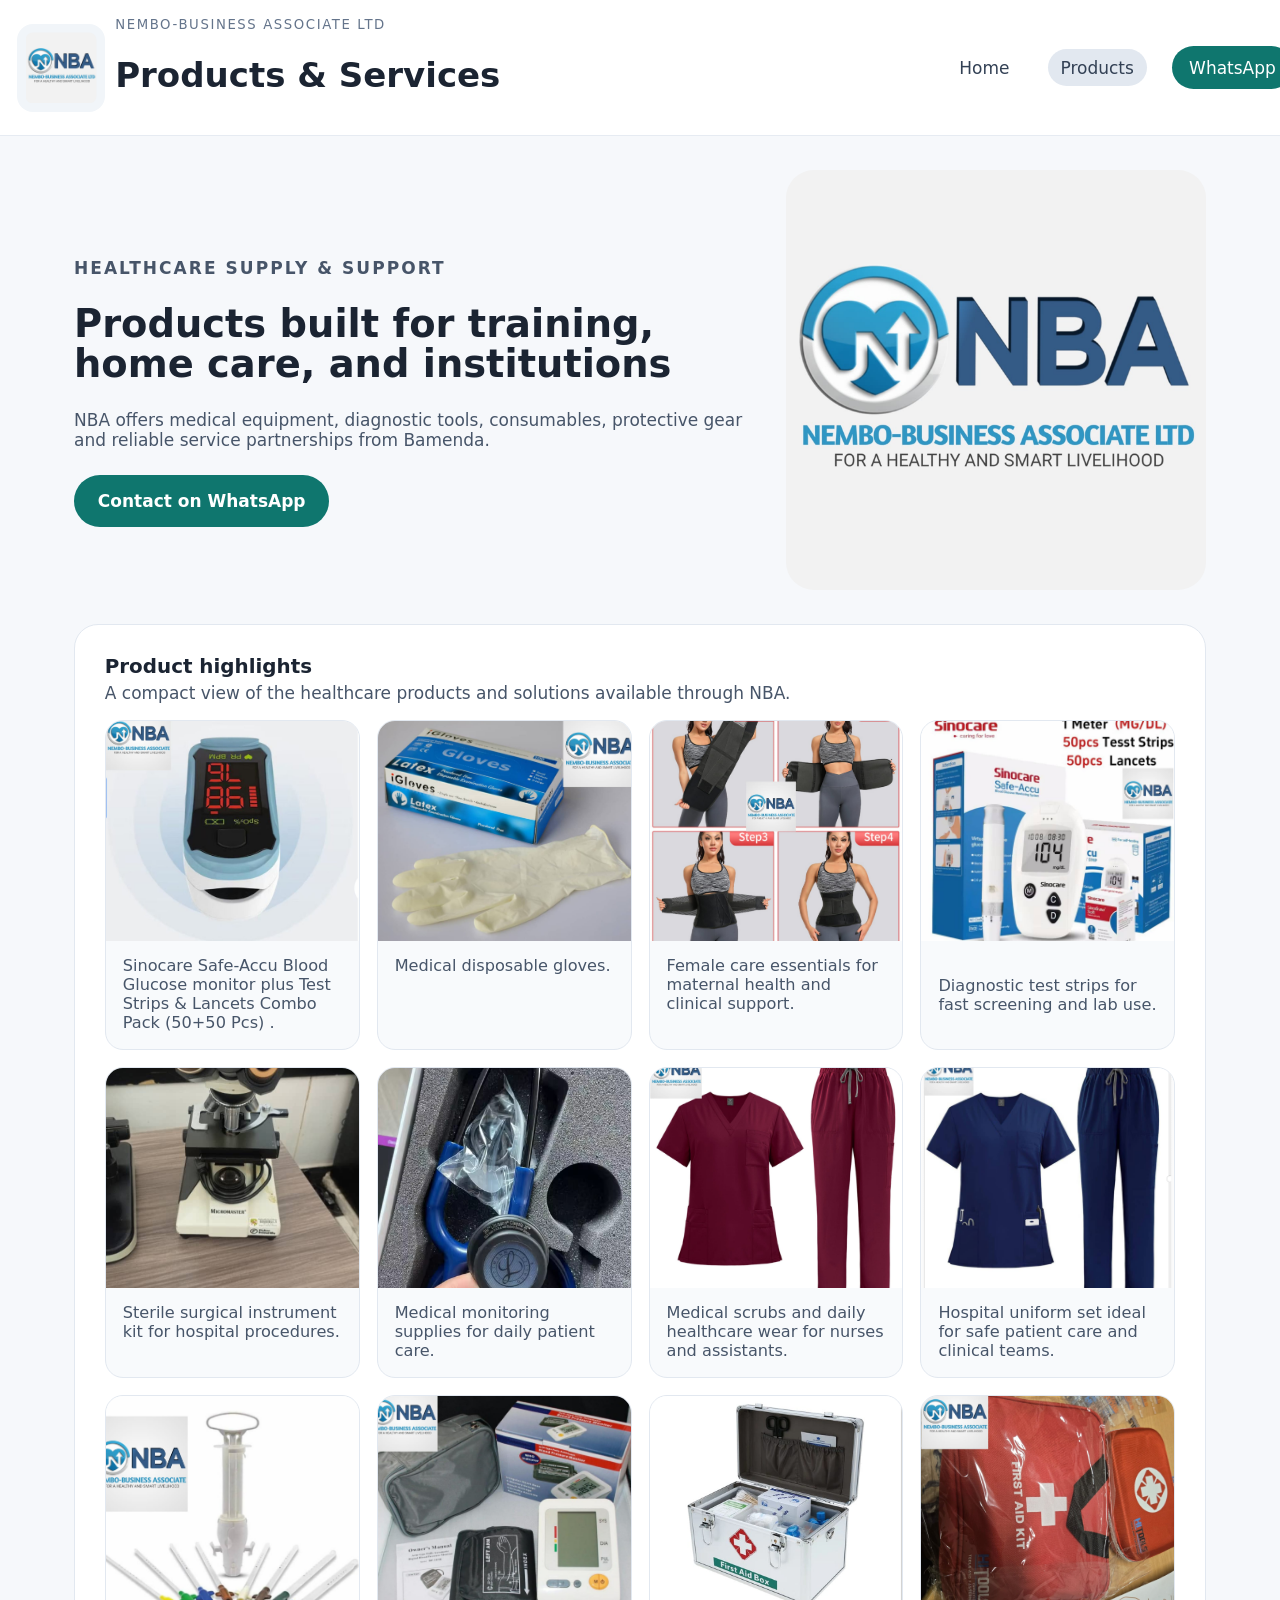
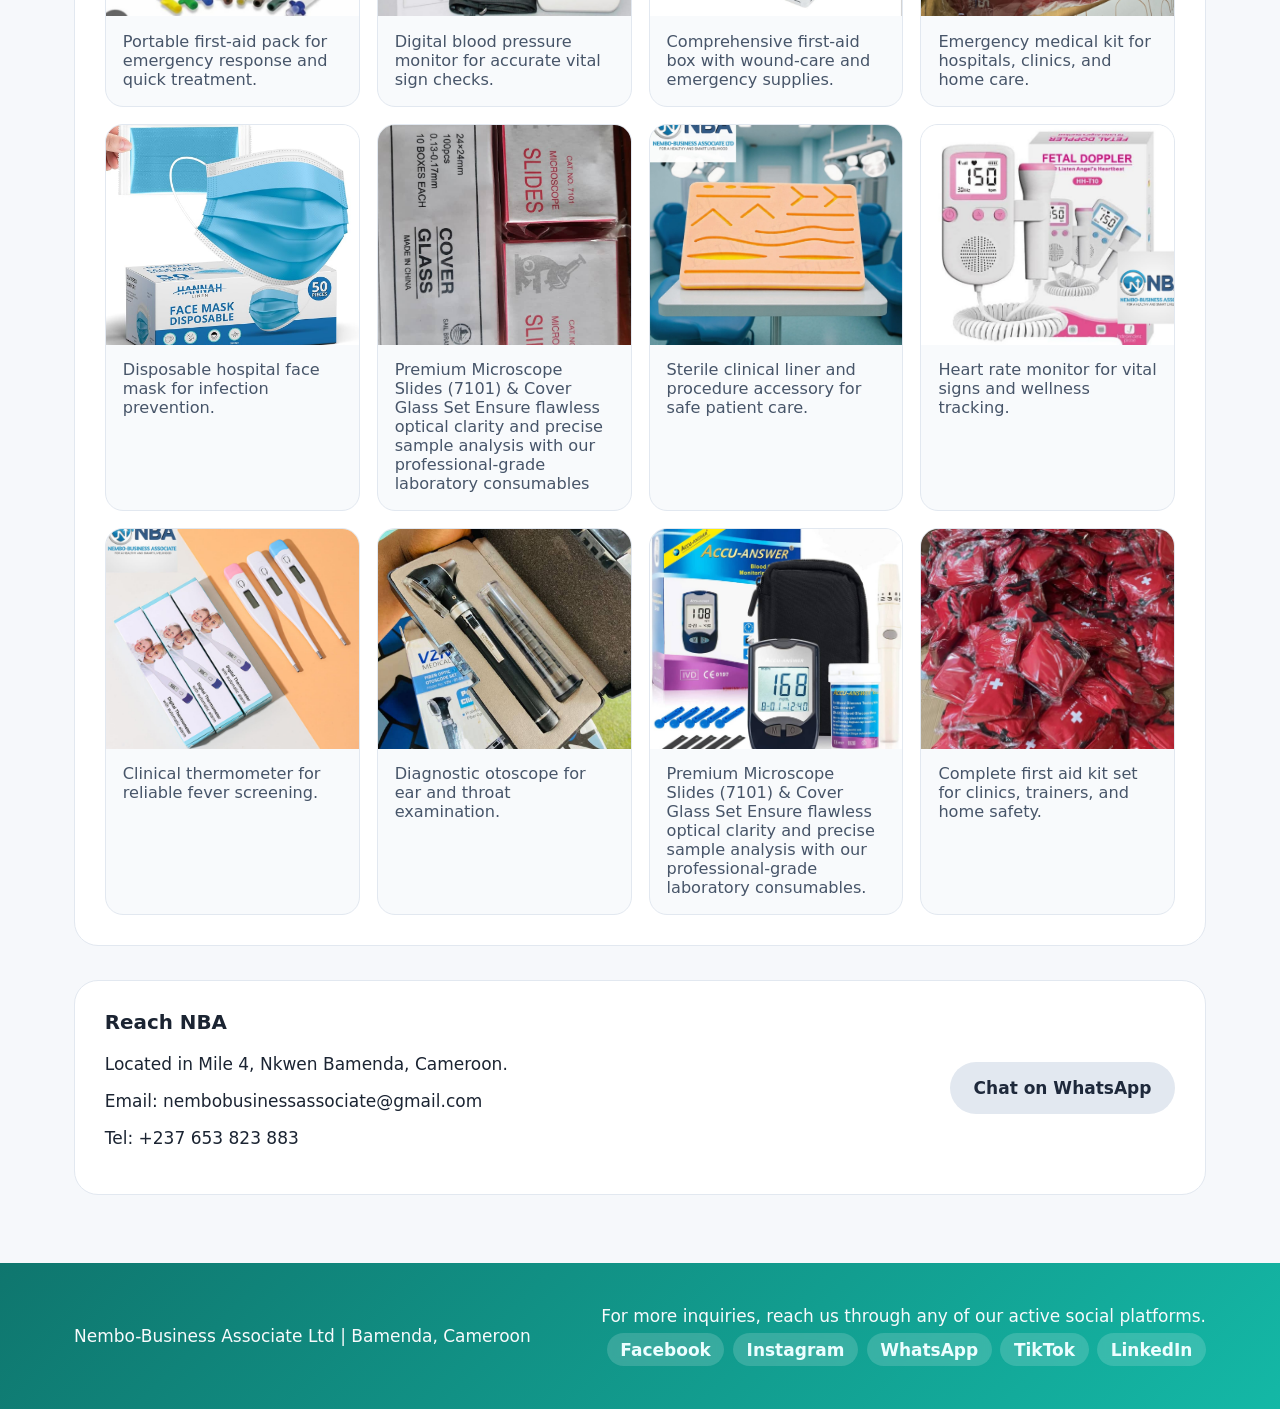
==== commit a6e10ec9: "changed descriptive text" ====
--- a/product.html
+++ b/product.html
@@ -48,7 +48,7 @@
             <div class="preview-grid">
                 <figure class="preview-card">
                     <img src="../Images/NBA/6.jpg" alt="Healthcare equipment for clinics and training">
-                    <figcaption>Medical electronic device for hospital use .</figcaption>
+                    <figcaption>                Sinocare Safe-Accu Blood Glucose monitor plus Test Strips & Lancets Combo Pack (50+50 Pcs) .</figcaption>
                 </figure>
                 <figure class="preview-card">
                     <img src="../Images/NBA/5.jpg" alt="Healthcare support and services">
@@ -100,7 +100,9 @@
                 </figure>
                 <figure class="preview-card">
                     <img src="../Images/NBA/gloves.jpeg" alt="Healthcare support and services">
-                    <figcaption>Medical gloves for hygiene and patient safety in clinical environments.</figcaption>
+                    <figcaption>Premium Microscope Slides (7101) & Cover Glass Set
+
+Ensure flawless optical clarity and precise sample analysis with our professional-grade laboratory consumables</figcaption>
                 </figure>
                 <figure class="preview-card">
                     <img src="../Images/NBA/sil.jpeg" alt="Healthcare support and services">
@@ -120,7 +122,9 @@
                 </figure>
                 <figure class="preview-card">
                     <img src="../Images/NBA/acu.b.jpeg" alt="Healthcare support and services">
-                    <figcaption>Rehabilitation and therapy set for health recovery support.</figcaption>
+                    <figcaption>Premium Microscope Slides (7101) & Cover Glass Set
+
+Ensure flawless optical clarity and precise sample analysis with our professional-grade laboratory consumables.</figcaption>
                 </figure>
                 <figure class="preview-card">
                     <img src="../Images/NBA/KitSet.jpeg" alt="Healthcare support and services">
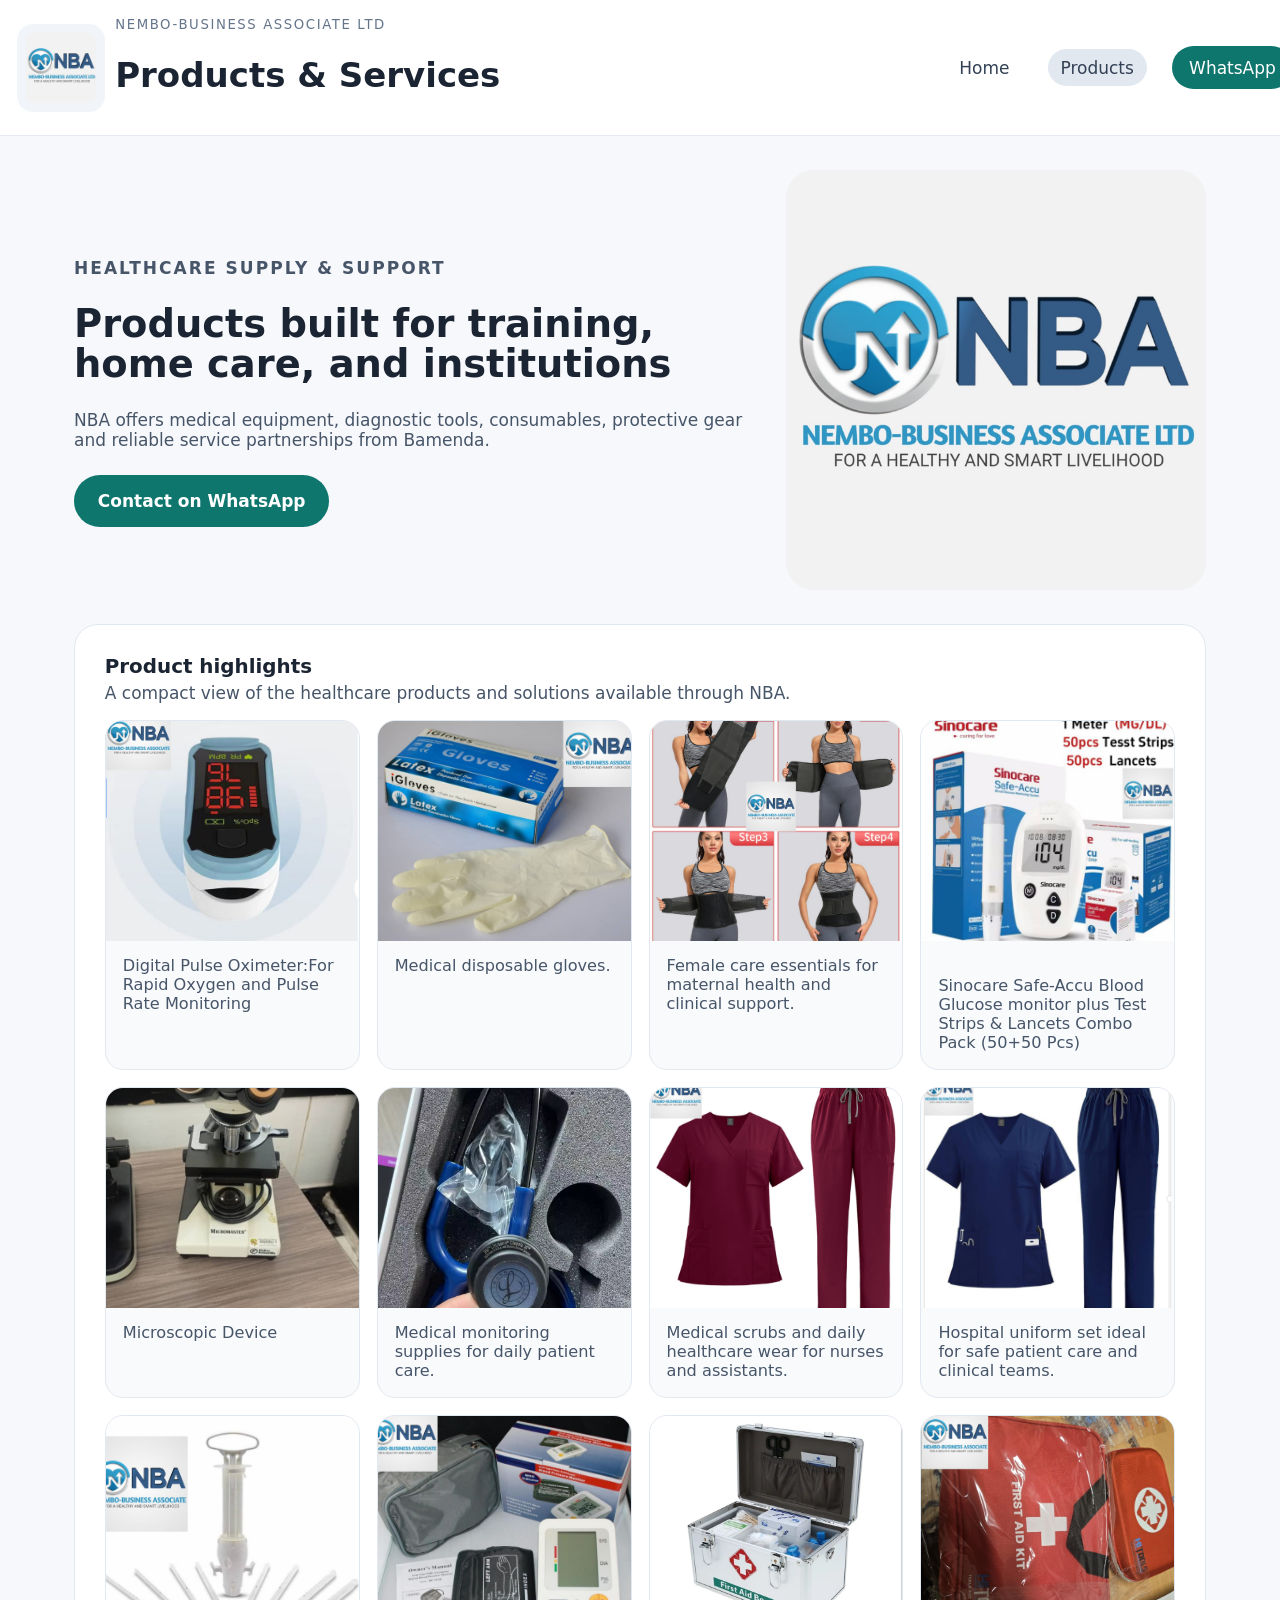
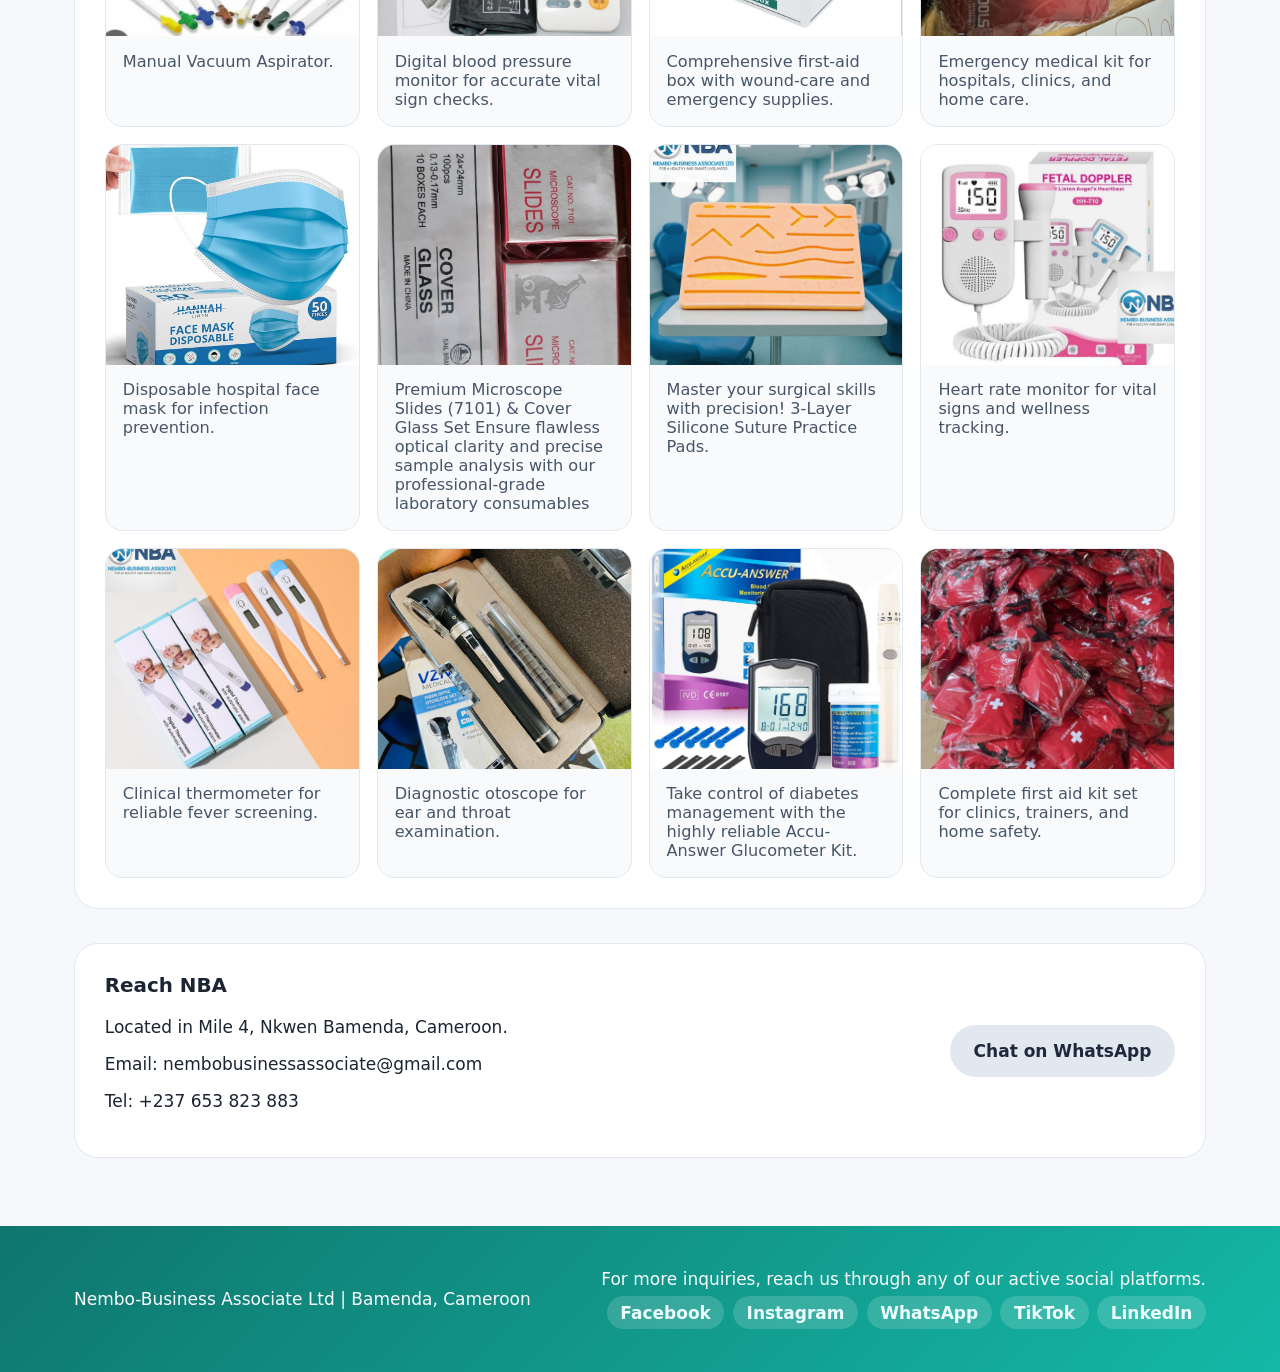
==== commit 4317a22c: "final project outcome and edits" ====
--- a/product.html
+++ b/product.html
@@ -48,7 +48,7 @@
             <div class="preview-grid">
                 <figure class="preview-card">
                     <img src="../Images/NBA/6.jpg" alt="Healthcare equipment for clinics and training">
-                    <figcaption>                Sinocare Safe-Accu Blood Glucose monitor plus Test Strips & Lancets Combo Pack (50+50 Pcs) .</figcaption>
+                    <figcaption>Digital Pulse Oximeter:For Rapid Oxygen and Pulse Rate Monitoring </figcaption>
                 </figure>
                 <figure class="preview-card">
                     <img src="../Images/NBA/5.jpg" alt="Healthcare support and services">
@@ -60,11 +60,11 @@
                 </figure>
                 <figure class="preview-card">
                     <img src="../Images/NBA/10.jpg" alt="Healthcare support and services"><br>
-                    <figcaption>Diagnostic test strips for fast screening and lab use.</figcaption>
+                    <figcaption>Sinocare Safe-Accu Blood Glucose monitor plus Test Strips & Lancets Combo Pack (50+50 Pcs)</figcaption>
                 </figure>
                 <figure class="preview-card">
                     <img src="../Images/NBA/11.jpg" alt="Healthcare support and services">
-                    <figcaption>Sterile surgical instrument kit for hospital procedures.</figcaption>
+                    <figcaption>Microscopic Device</figcaption>
                 </figure>
                 <figure class="preview-card">
                     <img src="../Images/NBA/12.jpg" alt="Healthcare support and services">
@@ -80,7 +80,7 @@
                 </figure>
                 <figure class="preview-card">
                     <img src="../Images/NBA/f.jpeg" alt="Healthcare support and services">
-                    <figcaption>Portable first-aid pack for emergency response and quick treatment.</figcaption>
+                    <figcaption>Manual Vacuum Aspirator.</figcaption>
                 </figure>
                 <figure class="preview-card">
                     <img src="../Images/NBA/armset.jpeg" alt="Healthcare support and services">
@@ -106,7 +106,8 @@
                 </figure>
                 <figure class="preview-card">
                     <img src="../Images/NBA/sil.jpeg" alt="Healthcare support and services">
-                    <figcaption>Sterile clinical liner and procedure accessory for safe patient care.</figcaption>
+                    <figcaption>Master your surgical skills with precision!
+3-Layer Silicone Suture Practice Pads.</figcaption>
                 </figure>
                 <figure class="preview-card">
                     <img src="../Images/NBA/heartbeat.jpeg" alt="Healthcare support and services">
@@ -122,9 +123,7 @@
                 </figure>
                 <figure class="preview-card">
                     <img src="../Images/NBA/acu.b.jpeg" alt="Healthcare support and services">
-                    <figcaption>Premium Microscope Slides (7101) & Cover Glass Set
-
-Ensure flawless optical clarity and precise sample analysis with our professional-grade laboratory consumables.</figcaption>
+                    <figcaption>Take control of diabetes management with the highly reliable Accu-Answer Glucometer Kit.</figcaption>
                 </figure>
                 <figure class="preview-card">
                     <img src="../Images/NBA/KitSet.jpeg" alt="Healthcare support and services">
